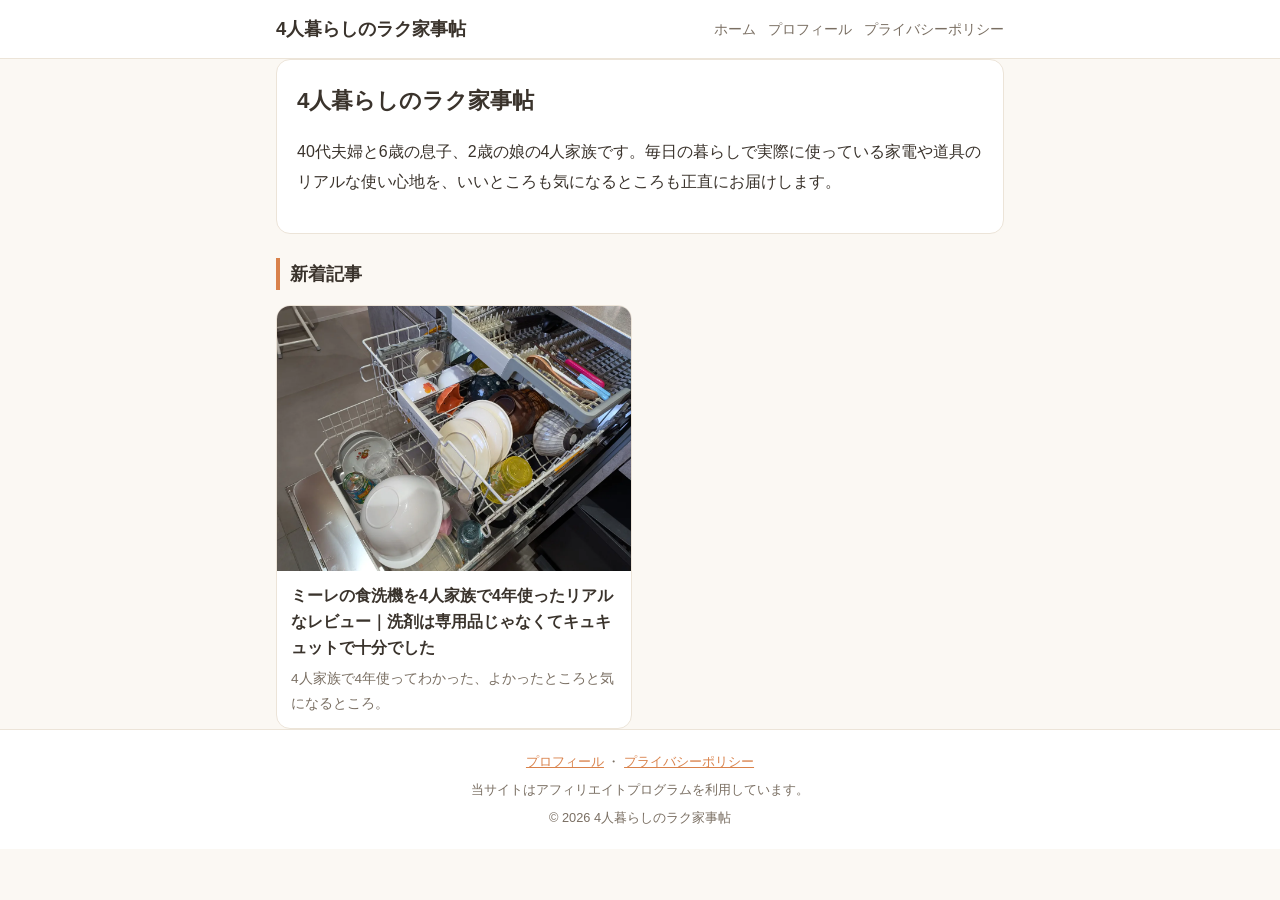
==== index.html @ 41a2eb7c "Initial site: top, Miele dishwasher review, about, privacy" ====
<!DOCTYPE html>
<html lang="ja">
<head>
<meta charset="utf-8">
<meta name="viewport" content="width=device-width, initial-scale=1">
<title>4人暮らしのラク家事帖｜4人家族のリアルな暮らしと家電レビュー</title>
<meta name="description" content="40代夫婦と6歳・2歳の子どもの4人家族が、実際に使っている家電や道具のリアルな使い心地を紹介するブログです。">
<meta property="og:type" content="website">
<meta property="og:title" content="4人暮らしのラク家事帖｜4人家族のリアルな暮らしと家電レビュー">
<meta property="og:description" content="40代夫婦と6歳・2歳の子どもの4人家族が、実際に使っている家電や道具のリアルな使い心地を紹介するブログです。">
<meta property="og:site_name" content="4人暮らしのラク家事帖">
<meta property="og:image" content="images/miele-racks.webp">
<meta name="twitter:card" content="summary_large_image">
<link rel="stylesheet" href="style.css">
</head>
<body>
<header class="site-header"><div class="wrap">
<a class="logo" href="index.html">4人暮らしのラク家事帖</a>
<nav><a href="index.html">ホーム</a><a href="about.html">プロフィール</a><a href="privacy.html">プライバシーポリシー</a></nav>
</div></header>
<main class="wrap">
<section class="intro">
<h1>4人暮らしのラク家事帖</h1>
<p>40代夫婦と6歳の息子、2歳の娘の4人家族です。毎日の暮らしで実際に使っている家電や道具のリアルな使い心地を、いいところも気になるところも正直にお届けします。</p>
</section>
<h2 class="section-title">新着記事</h2>
<div class="cards">
<a class="card" href="articles/miele-dishwasher.html">
<img src="images/miele-racks.webp" width="1200" height="900" alt="ミーレの食洗機のかごを引き出した状態" loading="lazy" decoding="async">
<div class="card-body"><h3>ミーレの食洗機を4人家族で4年使ったリアルなレビュー｜洗剤は専用品じゃなくてキュキュットで十分でした</h3><p>4人家族で4年使ってわかった、よかったところと気になるところ。</p></div>
</a>
</div>
</main>
<footer class="site-footer"><div class="wrap">
<p><a href="about.html">プロフィール</a> ・ <a href="privacy.html">プライバシーポリシー</a></p>
<p>当サイトはアフィリエイトプログラムを利用しています。</p>
<p>&copy; 2026 4人暮らしのラク家事帖</p>
</div></footer>
</body>
</html>
---- style.css ----
:root{--bg:#fbf8f3;--card:#fff;--text:#3a332c;--muted:#7a6f63;--accent:#d9824b;--line:#ece4d8}
*{box-sizing:border-box}
body{margin:0;background:var(--bg);color:var(--text);font-family:"Hiragino Kaku Gothic ProN","Noto Sans JP","Yu Gothic",Meiryo,sans-serif;line-height:1.85;font-size:16px;-webkit-text-size-adjust:100%}
a{color:var(--accent)}
img{max-width:100%;height:auto;display:block;border-radius:10px}
.wrap{max-width:760px;margin:0 auto;padding:0 16px}
.site-header{background:var(--card);border-bottom:1px solid var(--line)}
.site-header .wrap{display:flex;flex-wrap:wrap;align-items:center;justify-content:space-between;gap:6px;padding:12px 16px}
.logo{font-weight:700;font-size:1.15rem;color:var(--text);text-decoration:none}
nav a{margin-left:12px;font-size:.85rem;color:var(--muted);text-decoration:none}
nav a:first-child{margin-left:0}
main{padding:24px 16px 40px}
.intro{background:var(--card);border-radius:14px;padding:20px;margin-bottom:24px;border:1px solid var(--line)}
.intro h1{margin:0 0 8px;font-size:1.4rem}
.section-title{font-size:1.1rem;border-left:4px solid var(--accent);padding-left:10px}
.cards{display:grid;gap:16px}
@media(min-width:640px){.cards{grid-template-columns:1fr 1fr}}
.card{display:block;background:var(--card);border-radius:14px;overflow:hidden;text-decoration:none;color:var(--text);border:1px solid var(--line)}
.card img{border-radius:0}
.card-body{padding:12px 14px}
.card-body h3{font-size:1rem;margin:0 0 6px;line-height:1.6}
.card-body p{margin:0;font-size:.85rem;color:var(--muted)}
.post{background:var(--card);border-radius:14px;padding:20px 18px;border:1px solid var(--line)}
.post h1{font-size:1.35rem;line-height:1.6;margin:.4em 0 1em}
.post h2{font-size:1.15rem;margin:2em 0 .8em;padding:.4em .7em;background:#f6ece1;border-radius:8px}
figure{margin:1.2em 0}
.pr{display:inline-block;font-size:.8rem;color:var(--muted);background:#f3efe9;border-radius:6px;padding:2px 10px;margin:0}
.note{font-size:.85rem;color:var(--muted)}
.aff-box{border:2px dashed var(--accent);border-radius:12px;padding:14px;margin:1.4em 0;text-align:center;background:#fffaf5}
.aff-name{font-weight:700;margin:0 0 6px}
.aff-pending{display:inline-block;margin:0;padding:6px 18px;border-radius:999px;background:#eee4d8;color:var(--muted);font-size:.9rem}
.back{margin-top:2em}
.site-footer{border-top:1px solid var(--line);background:var(--card);font-size:.8rem;color:var(--muted);text-align:center;padding:16px 0}
.site-footer p{margin:4px 0}
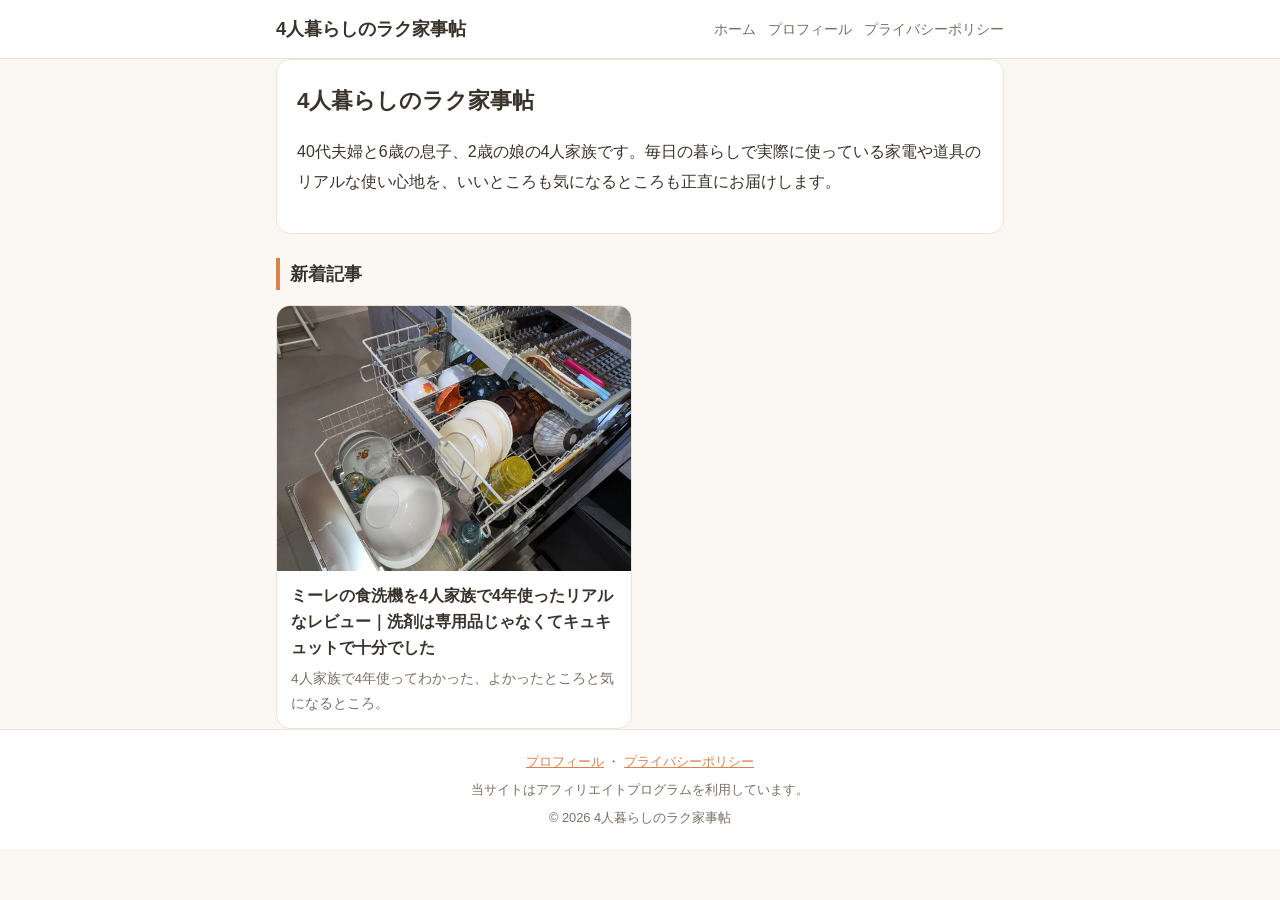
==== commit 565986d9: "Add Search Console verification and absolute sitemap URLs" ====
--- a/index.html
+++ b/index.html
@@ -1,6 +1,7 @@
 <!DOCTYPE html>
 <html lang="ja">
 <head>
+  <meta name="google-site-verification" content="18ztj8gIp6nM2nuVTRYjls-9OaLsFuQsD_8GdMcbdXM" />
 <meta charset="utf-8">
 <meta name="viewport" content="width=device-width, initial-scale=1">
 <title>4人暮らしのラク家事帖｜4人家族のリアルな暮らしと家電レビュー</title>
--- a/style.css
+++ b/style.css
@@ -32,3 +32,14 @@
 .back{margin-top:2em}
 .site-footer{border-top:1px solid var(--line);background:var(--card);font-size:.8rem;color:var(--muted);text-align:center;padding:16px 0}
 .site-footer p{margin:4px 0}
+.aff-card{display:flex;gap:14px;align-items:center;border:1px solid var(--line);border-radius:12px;padding:14px;margin:1.4em 0 .3em;background:#fffaf5}
+.aff-img{flex:0 0 110px}
+.aff-img img{width:110px;height:110px;object-fit:contain;border-radius:8px;background:#fff}
+.aff-info{flex:1;min-width:0}
+.aff-card .aff-name{font-size:.92rem;line-height:1.6;margin:0 0 4px;font-weight:700}
+.aff-card .aff-name a{color:var(--text);text-decoration:none}
+.aff-price{font-size:.85rem;color:var(--muted);margin:0 0 10px}
+.aff-btn{display:inline-block;background:#bf0000;color:#fff;font-weight:700;text-decoration:none;padding:8px 20px;border-radius:999px;font-size:.9rem}
+.aff-btn:hover{background:#9a0000}
+.aff-note{font-size:.78rem;color:var(--muted);margin:0 0 1.4em}
+@media(max-width:420px){.aff-card{flex-direction:column;text-align:center}.aff-btn{display:block}}
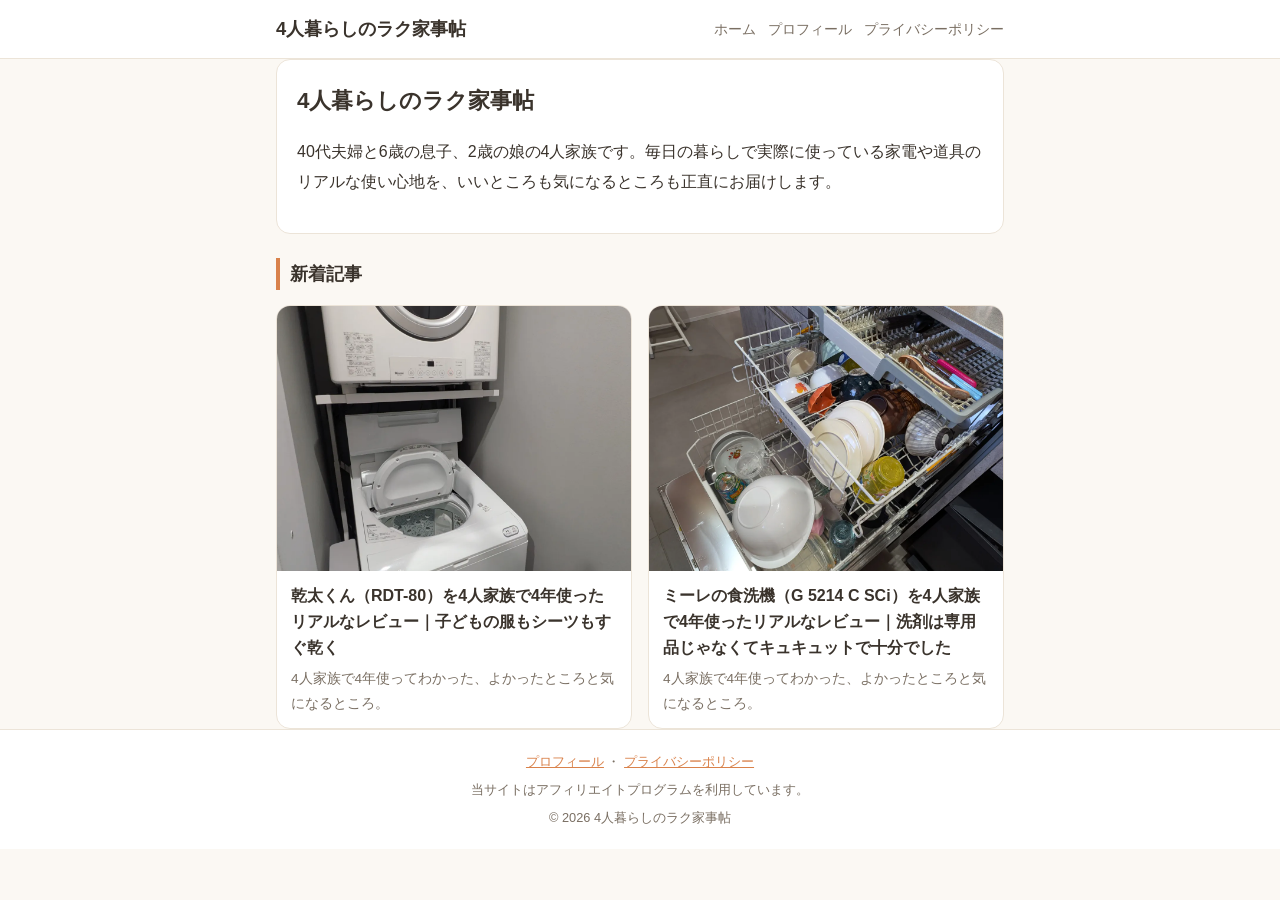
==== commit 23fb9e29: "Add 乾太くん article, related links, sitemap" ====
--- a/index.html
+++ b/index.html
@@ -26,9 +26,13 @@
 </section>
 <h2 class="section-title">新着記事</h2>
 <div class="cards">
+<a class="card" href="articles/kanta-kun.html">
+<img src="images/kanta-stack.webp" width="1200" height="1798" alt="ビートウォッシュの上に縦置きした乾太くん" loading="lazy" decoding="async">
+<div class="card-body"><h3>乾太くん（RDT-80）を4人家族で4年使ったリアルなレビュー｜子どもの服もシーツもすぐ乾く</h3><p>4人家族で4年使ってわかった、よかったところと気になるところ。</p></div>
+</a>
 <a class="card" href="articles/miele-dishwasher.html">
 <img src="images/miele-racks.webp" width="1200" height="900" alt="ミーレの食洗機のかごを引き出した状態" loading="lazy" decoding="async">
-<div class="card-body"><h3>ミーレの食洗機を4人家族で4年使ったリアルなレビュー｜洗剤は専用品じゃなくてキュキュットで十分でした</h3><p>4人家族で4年使ってわかった、よかったところと気になるところ。</p></div>
+<div class="card-body"><h3>ミーレの食洗機（G 5214 C SCi）を4人家族で4年使ったリアルなレビュー｜洗剤は専用品じゃなくてキュキュットで十分でした</h3><p>4人家族で4年使ってわかった、よかったところと気になるところ。</p></div>
 </a>
 </div>
 </main>
--- a/style.css
+++ b/style.css
@@ -43,3 +43,5 @@
 .aff-btn:hover{background:#9a0000}
 .aff-note{font-size:.78rem;color:var(--muted);margin:0 0 1.4em}
 @media(max-width:420px){.aff-card{flex-direction:column;text-align:center}.aff-btn{display:block}}
+.card img{aspect-ratio:4/3;object-fit:cover}
+.related ul{padding-left:1.2em}
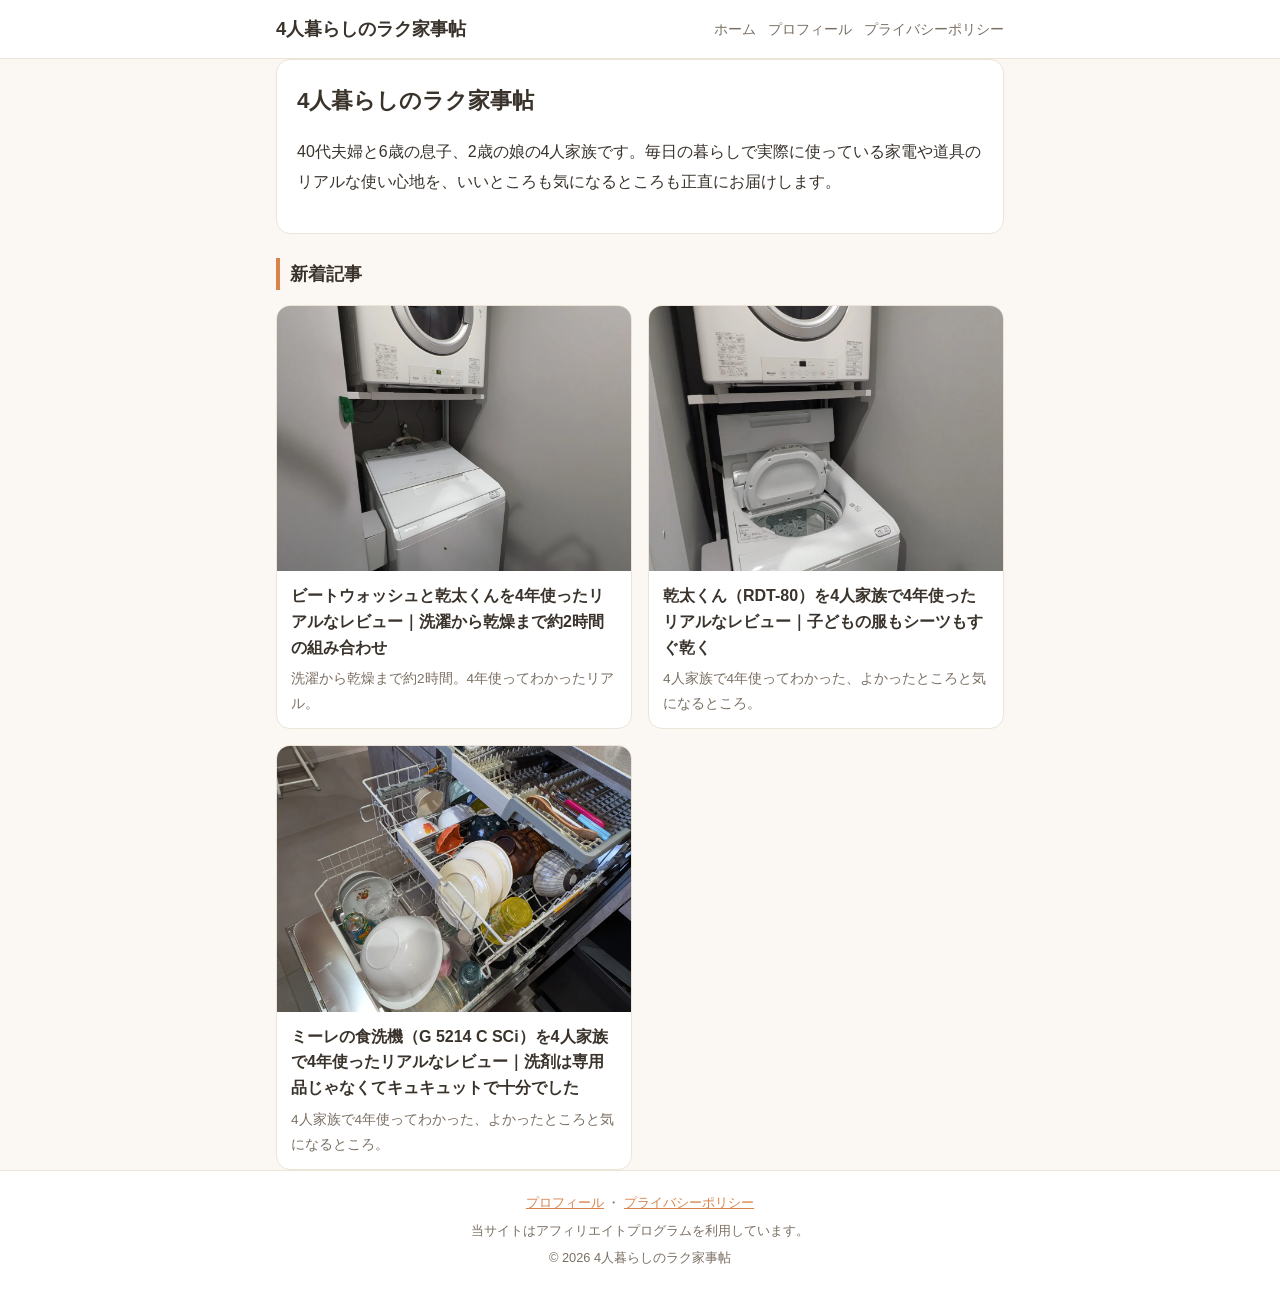
==== commit 57b68582: "Add Beat Wash + 乾太くん combo article" ====
--- a/index.html
+++ b/index.html
@@ -26,6 +26,10 @@
 </section>
 <h2 class="section-title">新着記事</h2>
 <div class="cards">
+<a class="card" href="articles/beatwash-kanta.html">
+<img src="images/beat-stack.webp" width="1200" height="1600" alt="ビートウォッシュと乾太くんの縦置き" loading="lazy" decoding="async">
+<div class="card-body"><h3>ビートウォッシュと乾太くんを4年使ったリアルなレビュー｜洗濯から乾燥まで約2時間の組み合わせ</h3><p>洗濯から乾燥まで約2時間。4年使ってわかったリアル。</p></div>
+</a>
 <a class="card" href="articles/kanta-kun.html">
 <img src="images/kanta-stack.webp" width="1200" height="1798" alt="ビートウォッシュの上に縦置きした乾太くん" loading="lazy" decoding="async">
 <div class="card-body"><h3>乾太くん（RDT-80）を4人家族で4年使ったリアルなレビュー｜子どもの服もシーツもすぐ乾く</h3><p>4人家族で4年使ってわかった、よかったところと気になるところ。</p></div>
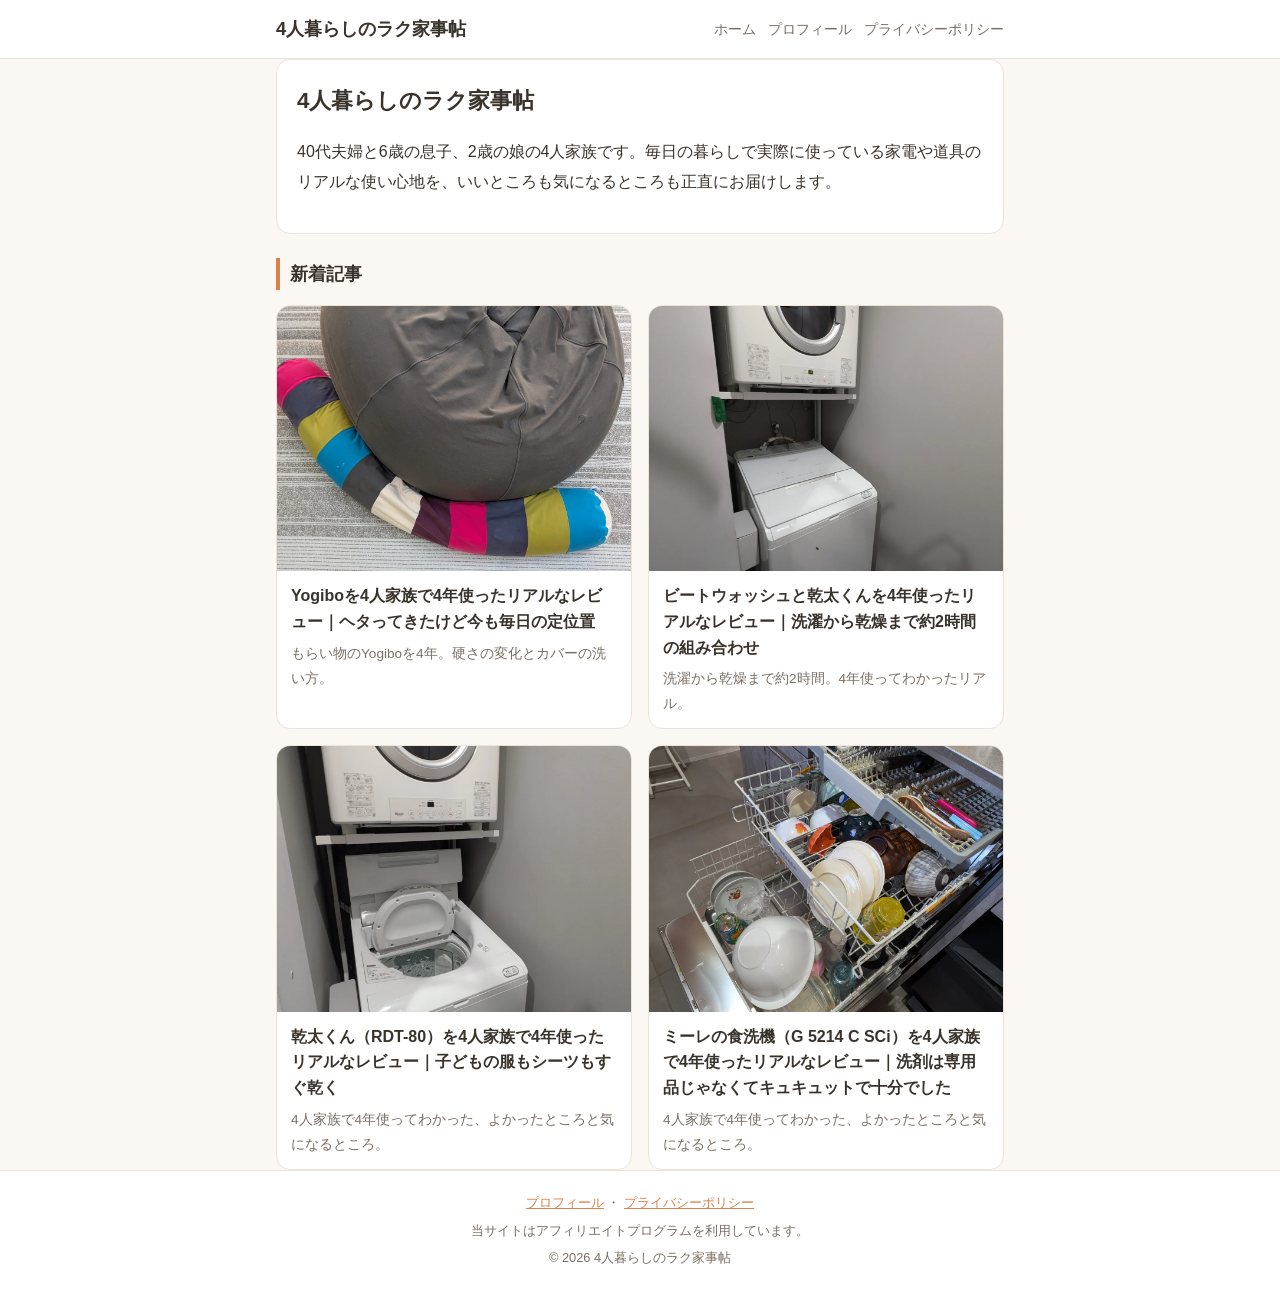
==== commit 4125a494: "Add Yogibo article" ====
--- a/index.html
+++ b/index.html
@@ -26,6 +26,10 @@
 </section>
 <h2 class="section-title">新着記事</h2>
 <div class="cards">
+<a class="card" href="articles/yogibo.html">
+<img src="images/yogibo-both.webp" width="1200" height="1600" alt="丸いYogiboとロングクッション" loading="lazy" decoding="async">
+<div class="card-body"><h3>Yogiboを4人家族で4年使ったリアルなレビュー｜ヘタってきたけど今も毎日の定位置</h3><p>もらい物のYogiboを4年。硬さの変化とカバーの洗い方。</p></div>
+</a>
 <a class="card" href="articles/beatwash-kanta.html">
 <img src="images/beat-stack.webp" width="1200" height="1600" alt="ビートウォッシュと乾太くんの縦置き" loading="lazy" decoding="async">
 <div class="card-body"><h3>ビートウォッシュと乾太くんを4年使ったリアルなレビュー｜洗濯から乾燥まで約2時間の組み合わせ</h3><p>洗濯から乾燥まで約2時間。4年使ってわかったリアル。</p></div>
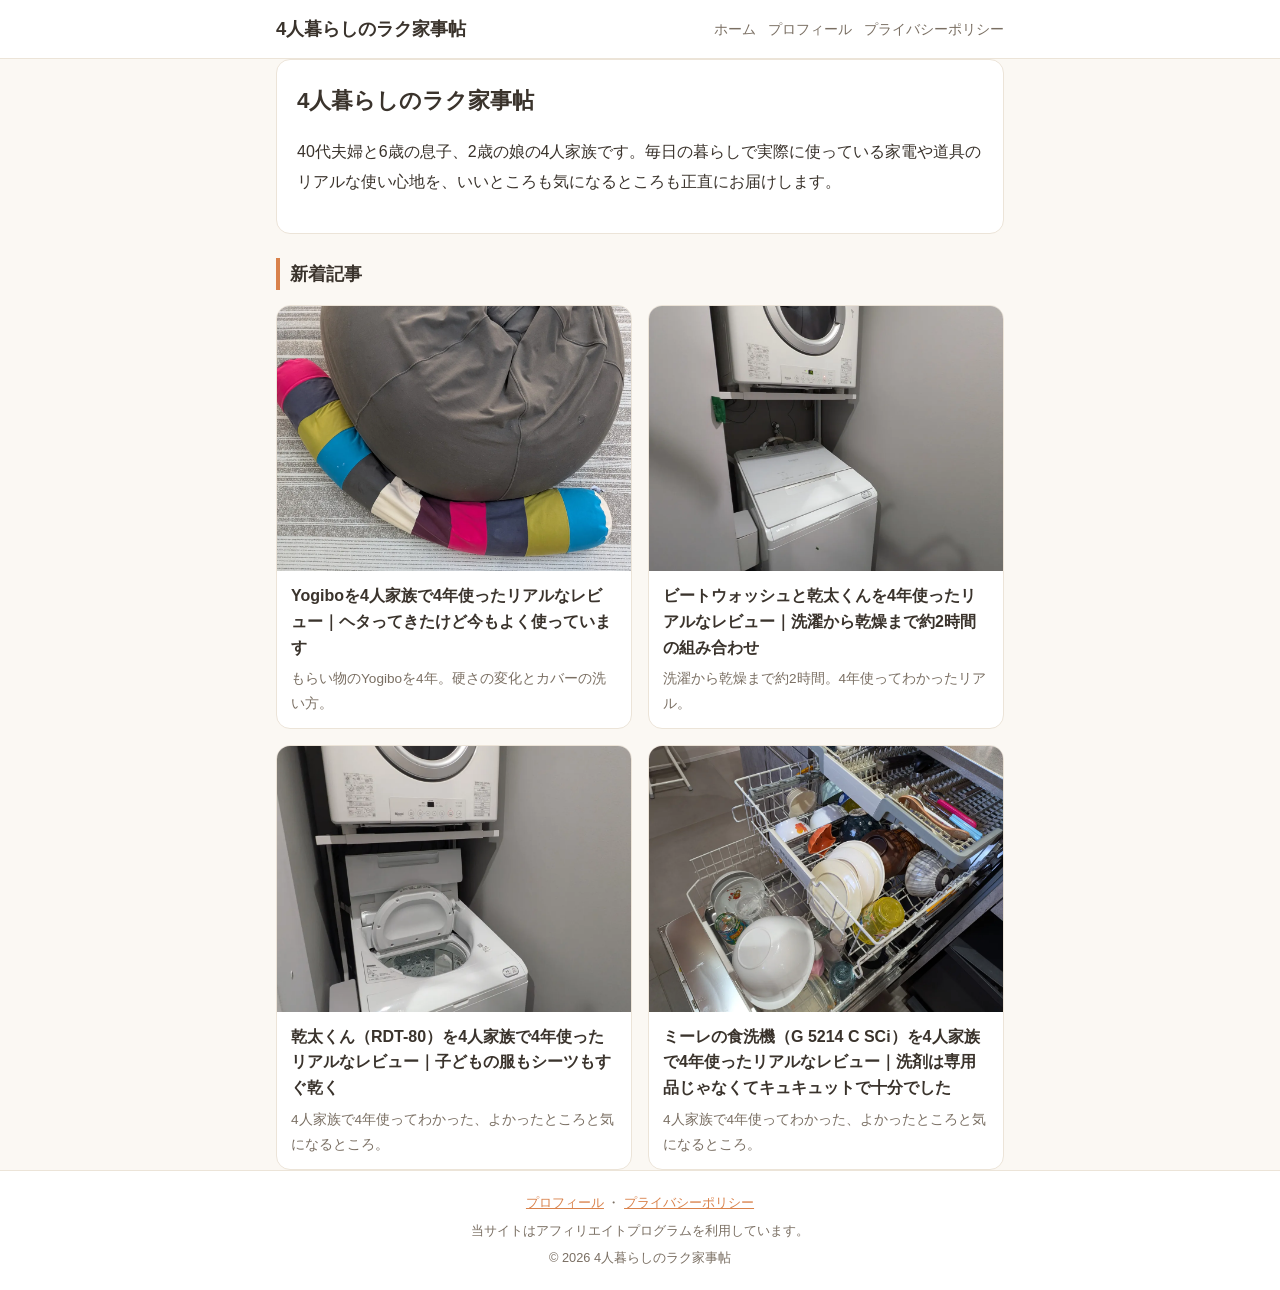
==== commit 7839f4ce: "Yogibo: title update, Rakuten cards" ====
--- a/index.html
+++ b/index.html
@@ -28,7 +28,7 @@
 <div class="cards">
 <a class="card" href="articles/yogibo.html">
 <img src="images/yogibo-both.webp" width="1200" height="1600" alt="丸いYogiboとロングクッション" loading="lazy" decoding="async">
-<div class="card-body"><h3>Yogiboを4人家族で4年使ったリアルなレビュー｜ヘタってきたけど今も毎日の定位置</h3><p>もらい物のYogiboを4年。硬さの変化とカバーの洗い方。</p></div>
+<div class="card-body"><h3>Yogiboを4人家族で4年使ったリアルなレビュー｜ヘタってきたけど今もよく使っています</h3><p>もらい物のYogiboを4年。硬さの変化とカバーの洗い方。</p></div>
 </a>
 <a class="card" href="articles/beatwash-kanta.html">
 <img src="images/beat-stack.webp" width="1200" height="1600" alt="ビートウォッシュと乾太くんの縦置き" loading="lazy" decoding="async">
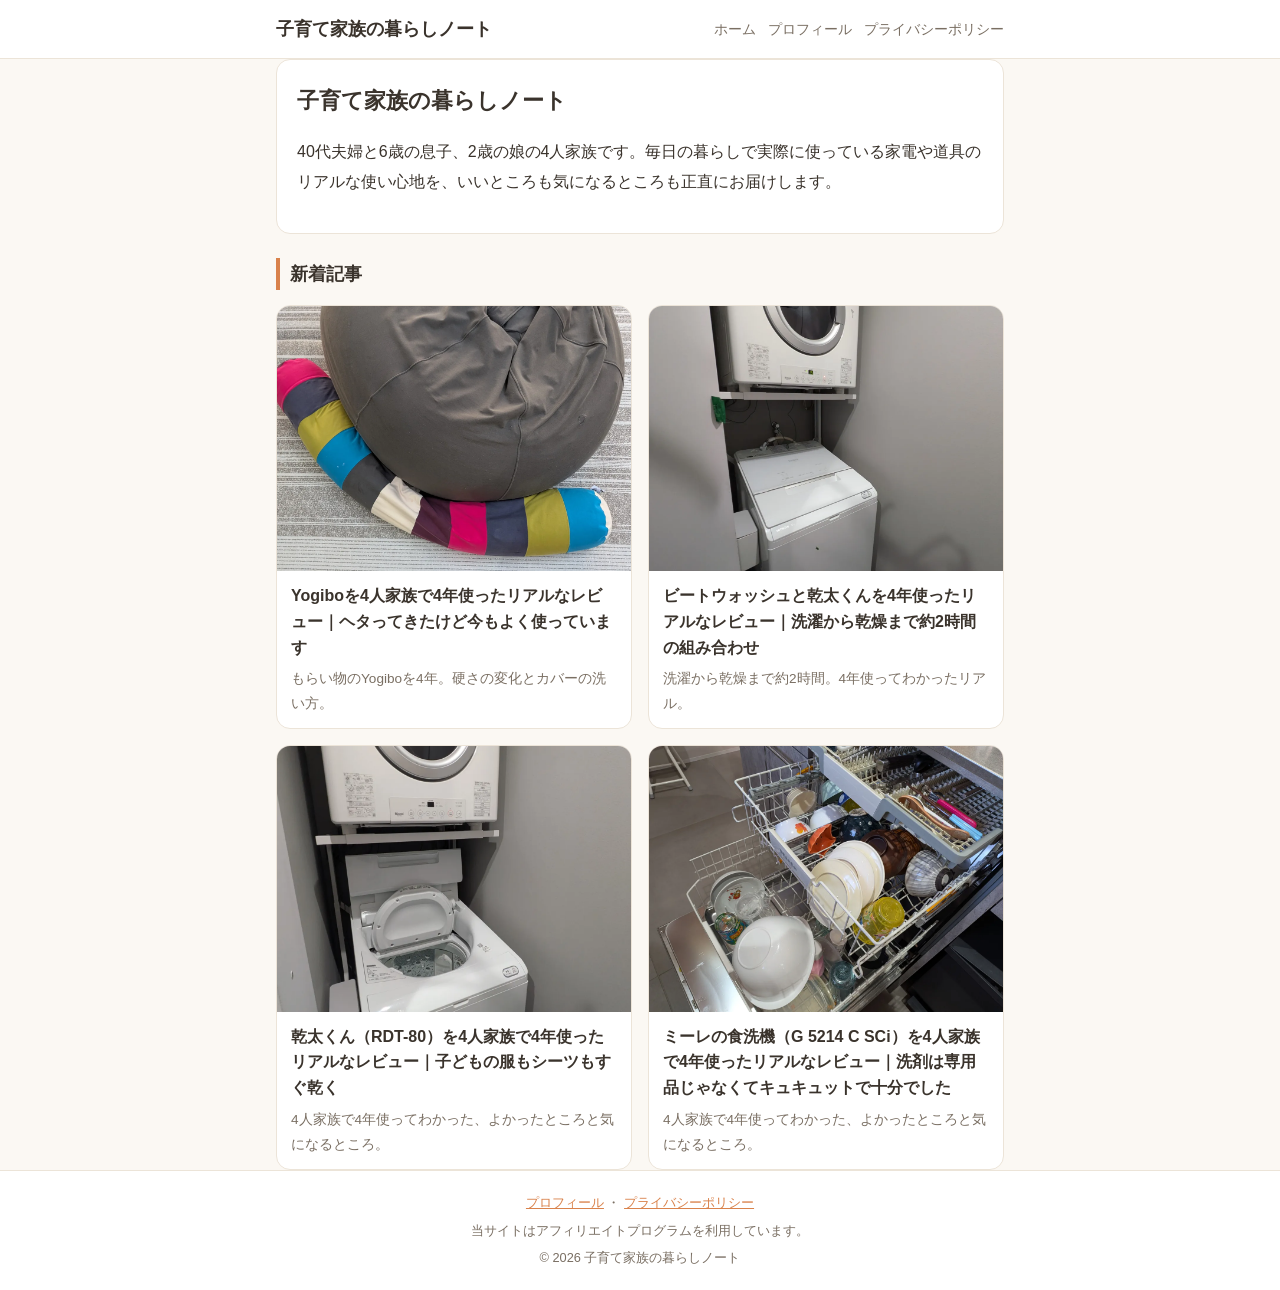
==== commit 0b81fa26: "Rename site to 子育て家族の暮らしノート" ====
--- a/index.html
+++ b/index.html
@@ -4,24 +4,24 @@
   <meta name="google-site-verification" content="18ztj8gIp6nM2nuVTRYjls-9OaLsFuQsD_8GdMcbdXM" />
 <meta charset="utf-8">
 <meta name="viewport" content="width=device-width, initial-scale=1">
-<title>4人暮らしのラク家事帖｜4人家族のリアルな暮らしと家電レビュー</title>
+<title>子育て家族の暮らしノート｜4人家族のリアルな暮らしと家電レビュー</title>
 <meta name="description" content="40代夫婦と6歳・2歳の子どもの4人家族が、実際に使っている家電や道具のリアルな使い心地を紹介するブログです。">
 <meta property="og:type" content="website">
-<meta property="og:title" content="4人暮らしのラク家事帖｜4人家族のリアルな暮らしと家電レビュー">
+<meta property="og:title" content="子育て家族の暮らしノート｜4人家族のリアルな暮らしと家電レビュー">
 <meta property="og:description" content="40代夫婦と6歳・2歳の子どもの4人家族が、実際に使っている家電や道具のリアルな使い心地を紹介するブログです。">
-<meta property="og:site_name" content="4人暮らしのラク家事帖">
+<meta property="og:site_name" content="子育て家族の暮らしノート">
 <meta property="og:image" content="images/miele-racks.webp">
 <meta name="twitter:card" content="summary_large_image">
 <link rel="stylesheet" href="style.css">
 </head>
 <body>
 <header class="site-header"><div class="wrap">
-<a class="logo" href="index.html">4人暮らしのラク家事帖</a>
+<a class="logo" href="index.html">子育て家族の暮らしノート</a>
 <nav><a href="index.html">ホーム</a><a href="about.html">プロフィール</a><a href="privacy.html">プライバシーポリシー</a></nav>
 </div></header>
 <main class="wrap">
 <section class="intro">
-<h1>4人暮らしのラク家事帖</h1>
+<h1>子育て家族の暮らしノート</h1>
 <p>40代夫婦と6歳の息子、2歳の娘の4人家族です。毎日の暮らしで実際に使っている家電や道具のリアルな使い心地を、いいところも気になるところも正直にお届けします。</p>
 </section>
 <h2 class="section-title">新着記事</h2>
@@ -47,7 +47,7 @@
 <footer class="site-footer"><div class="wrap">
 <p><a href="about.html">プロフィール</a> ・ <a href="privacy.html">プライバシーポリシー</a></p>
 <p>当サイトはアフィリエイトプログラムを利用しています。</p>
-<p>&copy; 2026 4人暮らしのラク家事帖</p>
+<p>&copy; 2026 子育て家族の暮らしノート</p>
 </div></footer>
 </body>
 </html>
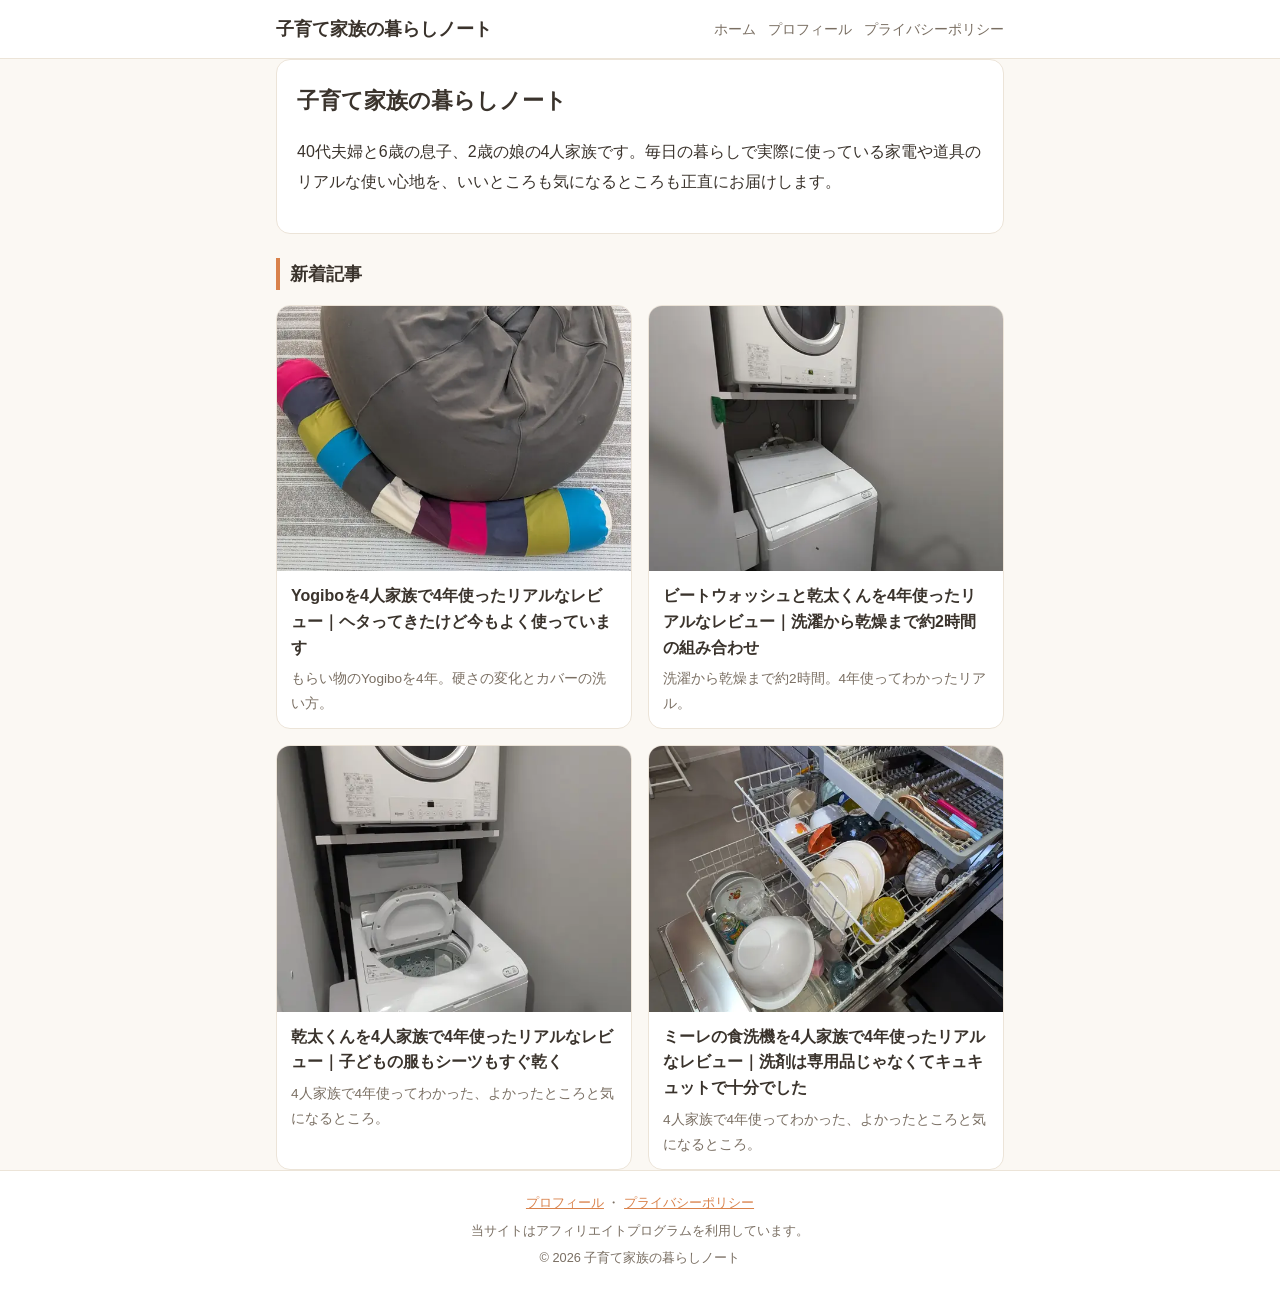
==== commit 4ebd0610: "SEO/GEO: canonical, absolute OGP, JSON-LD (BlogPosting, Breadcrumb, FAQ, WebSite), FAQ sections, byl" ====
--- a/index.html
+++ b/index.html
@@ -4,15 +4,41 @@
   <meta name="google-site-verification" content="18ztj8gIp6nM2nuVTRYjls-9OaLsFuQsD_8GdMcbdXM" />
 <meta charset="utf-8">
 <meta name="viewport" content="width=device-width, initial-scale=1">
-<title>子育て家族の暮らしノート｜4人家族のリアルな暮らしと家電レビュー</title>
-<meta name="description" content="40代夫婦と6歳・2歳の子どもの4人家族が、実際に使っている家電や道具のリアルな使い心地を紹介するブログです。">
+<title>子育て家族の暮らしノート｜4人家族の家電レビュー</title>
+<meta name="description" content="40代夫婦と6歳・2歳の子どもの4人家族が、毎日使っている家電や道具のリアルな使い心地を、いいところも気になるところも正直に紹介するブログです。">
 <meta property="og:type" content="website">
-<meta property="og:title" content="子育て家族の暮らしノート｜4人家族のリアルな暮らしと家電レビュー">
-<meta property="og:description" content="40代夫婦と6歳・2歳の子どもの4人家族が、実際に使っている家電や道具のリアルな使い心地を紹介するブログです。">
+<meta property="og:title" content="子育て家族の暮らしノート｜4人家族の家電レビュー">
+<meta property="og:description" content="40代夫婦と6歳・2歳の子どもの4人家族が、毎日使っている家電や道具のリアルな使い心地を、いいところも気になるところも正直に紹介するブログです。">
 <meta property="og:site_name" content="子育て家族の暮らしノート">
-<meta property="og:image" content="images/miele-racks.webp">
+<meta property="og:url" content="https://bucolic-twilight-b3c1b9.netlify.app/">
+<meta property="og:image" content="https://bucolic-twilight-b3c1b9.netlify.app/images/og/default.jpg">
+<meta property="og:image:width" content="1200">
+<meta property="og:image:height" content="630">
+<link rel="canonical" href="https://bucolic-twilight-b3c1b9.netlify.app/">
+<link rel="icon" href="favicon.svg" type="image/svg+xml">
+<link rel="icon" href="favicon.ico" sizes="any">
+<link rel="apple-touch-icon" href="apple-touch-icon.png">
 <meta name="twitter:card" content="summary_large_image">
 <link rel="stylesheet" href="style.css">
+<script type="application/ld+json">
+{
+ "@context": "https://schema.org",
+ "@type": "WebSite",
+ "name": "子育て家族の暮らしノート",
+ "url": "https://bucolic-twilight-b3c1b9.netlify.app/",
+ "inLanguage": "ja",
+ "description": "40代夫婦と6歳・2歳の子どもの4人家族が、毎日使っている家電や道具のリアルな使い心地を、いいところも気になるところも正直に紹介するブログです。",
+ "publisher": {
+  "@type": "Organization",
+  "name": "子育て家族の暮らしノート",
+  "url": "https://bucolic-twilight-b3c1b9.netlify.app/",
+  "logo": {
+   "@type": "ImageObject",
+   "url": "https://bucolic-twilight-b3c1b9.netlify.app/apple-touch-icon.png"
+  }
+ }
+}
+</script>
 </head>
 <body>
 <header class="site-header"><div class="wrap">
@@ -27,20 +53,20 @@
 <h2 class="section-title">新着記事</h2>
 <div class="cards">
 <a class="card" href="articles/yogibo.html">
-<img src="images/yogibo-both.webp" width="1200" height="1600" alt="丸いYogiboとロングクッション" loading="lazy" decoding="async">
+<img src="images/yogibo-both.webp" srcset="images/yogibo-both-600.webp 600w, images/yogibo-both.webp 800w" sizes="(max-width: 640px) 100vw, 364px" width="1200" height="1600" alt="丸いYogiboとロングクッション" loading="lazy" decoding="async">
 <div class="card-body"><h3>Yogiboを4人家族で4年使ったリアルなレビュー｜ヘタってきたけど今もよく使っています</h3><p>もらい物のYogiboを4年。硬さの変化とカバーの洗い方。</p></div>
 </a>
 <a class="card" href="articles/beatwash-kanta.html">
-<img src="images/beat-stack.webp" width="1200" height="1600" alt="ビートウォッシュと乾太くんの縦置き" loading="lazy" decoding="async">
+<img src="images/beat-stack.webp" srcset="images/beat-stack-600.webp 600w, images/beat-stack.webp 1200w" sizes="(max-width: 640px) 100vw, 364px" width="1200" height="1600" alt="ビートウォッシュと乾太くんの縦置き" loading="lazy" decoding="async">
 <div class="card-body"><h3>ビートウォッシュと乾太くんを4年使ったリアルなレビュー｜洗濯から乾燥まで約2時間の組み合わせ</h3><p>洗濯から乾燥まで約2時間。4年使ってわかったリアル。</p></div>
 </a>
 <a class="card" href="articles/kanta-kun.html">
-<img src="images/kanta-stack.webp" width="1200" height="1798" alt="ビートウォッシュの上に縦置きした乾太くん" loading="lazy" decoding="async">
-<div class="card-body"><h3>乾太くん（RDT-80）を4人家族で4年使ったリアルなレビュー｜子どもの服もシーツもすぐ乾く</h3><p>4人家族で4年使ってわかった、よかったところと気になるところ。</p></div>
+<img src="images/kanta-stack.webp" srcset="images/kanta-stack-600.webp 600w, images/kanta-stack.webp 1200w" sizes="(max-width: 640px) 100vw, 364px" width="1200" height="1798" alt="ビートウォッシュの上に縦置きした乾太くん" loading="lazy" decoding="async">
+<div class="card-body"><h3>乾太くんを4人家族で4年使ったリアルなレビュー｜子どもの服もシーツもすぐ乾く</h3><p>4人家族で4年使ってわかった、よかったところと気になるところ。</p></div>
 </a>
 <a class="card" href="articles/miele-dishwasher.html">
-<img src="images/miele-racks.webp" width="1200" height="900" alt="ミーレの食洗機のかごを引き出した状態" loading="lazy" decoding="async">
-<div class="card-body"><h3>ミーレの食洗機（G 5214 C SCi）を4人家族で4年使ったリアルなレビュー｜洗剤は専用品じゃなくてキュキュットで十分でした</h3><p>4人家族で4年使ってわかった、よかったところと気になるところ。</p></div>
+<img src="images/miele-racks.webp" srcset="images/miele-racks-600.webp 600w, images/miele-racks.webp 1200w" sizes="(max-width: 640px) 100vw, 364px" width="1200" height="900" alt="ミーレの食洗機のかごを引き出した状態" loading="lazy" decoding="async">
+<div class="card-body"><h3>ミーレの食洗機を4人家族で4年使ったリアルなレビュー｜洗剤は専用品じゃなくてキュキュットで十分でした</h3><p>4人家族で4年使ってわかった、よかったところと気になるところ。</p></div>
 </a>
 </div>
 </main>
--- a/style.css
+++ b/style.css
@@ -45,3 +45,9 @@
 @media(max-width:420px){.aff-card{flex-direction:column;text-align:center}.aff-btn{display:block}}
 .card img{aspect-ratio:4/3;object-fit:cover}
 .related ul{padding-left:1.2em}
+.breadcrumb{font-size:.8rem;color:var(--muted);margin:0 0 10px}
+.breadcrumb a{color:var(--muted)}
+.byline{display:flex;flex-wrap:wrap;gap:4px 14px;font-size:.8rem;color:var(--muted);margin:-.4em 0 1.2em}
+.faq details{border:1px solid var(--line);border-radius:10px;padding:10px 14px;margin:8px 0;background:#fffdf9}
+.faq summary{font-weight:700;cursor:pointer}
+.faq details p{margin:.6em 0 0}
